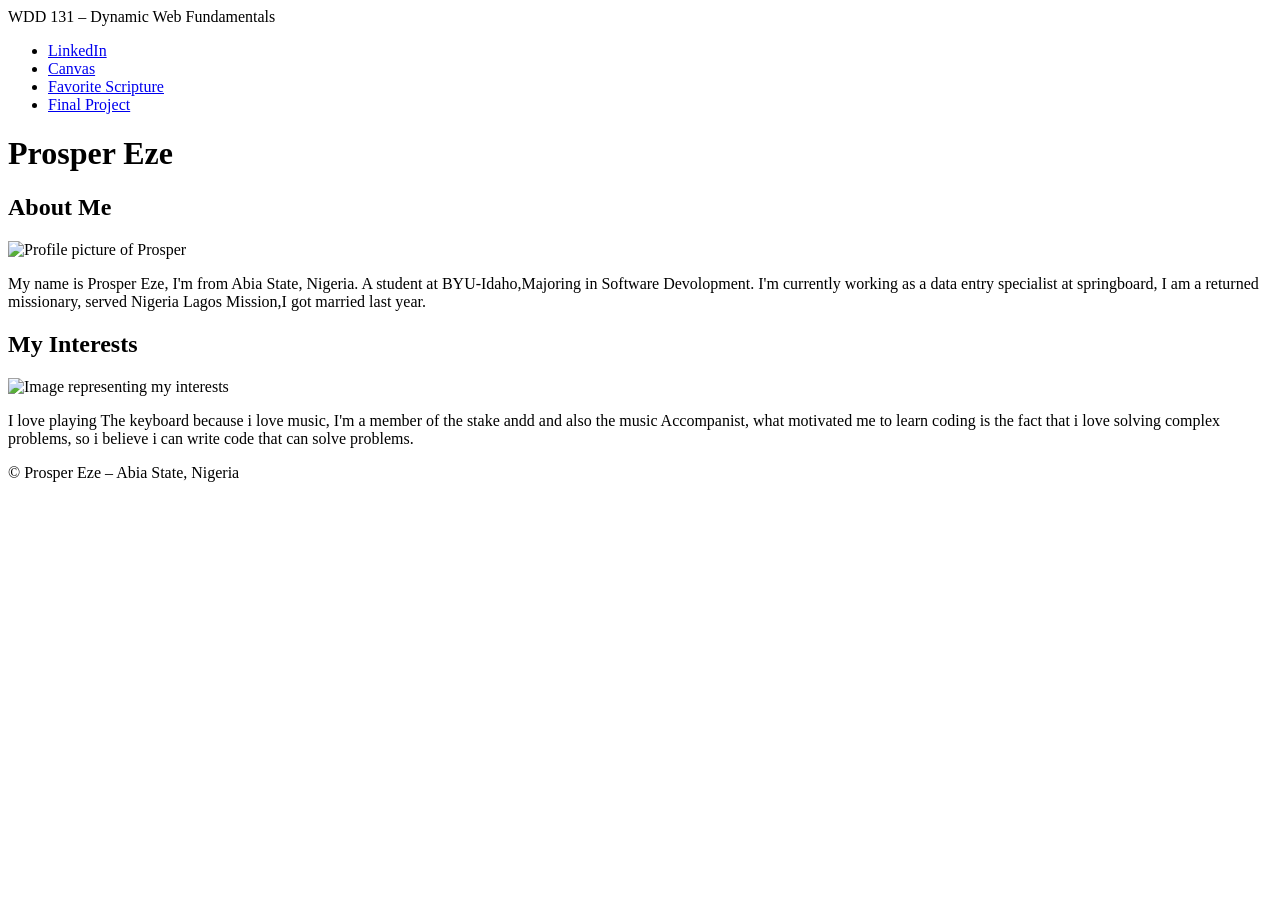
==== index.html @ 7c92c497 "commit changes" ====
<!DOCTYPE html>
<html lang="en">
<head>
  <meta charset="UTF-8">
  <meta name="viewport" content="width=device-width, initial-scale=1.0">
  <title>WDD 131 – Dynamic Web Fundamentals – Prosper Eze</title>
  <meta name="description" content="WDD 131 – Dynamic Web Fundamentals. Prosper. Course projects, assignments, and learning resources for dynamic web development.">
  <meta name="author" content="Prosper">
  <link rel="stylesheet" href="styles/base.css">
  <script src="scripts/getdates.js" defer></script>
</head>
<body>
  <header>
    <span id="course-title">WDD 131 – Dynamic Web Fundamentals</span>
    <nav>
      <ul>
        <li><a href="https://www.linkedin.com/in/prosper-eze-ab623b33a" target="_blank">LinkedIn</a></li>
        <li><a href="https://byupw.instructure.com/" target="_blank">Canvas</a></li>
        <li><a href="https://www.churchofjesuschrist.org/study/scriptures/bofm/1-ne/3?lang=eng&id=p7#p7" target="_blank">Favorite Scripture</a></li>
        <li><a href="final-project/index.html">Final Project</a></li>
      </ul>
    </nav>
  </header>

  <main>
    <h1>Prosper Eze</h1>
    <section class="card">
      <h2>About Me</h2>
      <img src="images/profile.jpeg" alt="Profile picture of Prosper">
      <p>My name is Prosper Eze, I'm from Abia State, Nigeria. A student at BYU-Idaho,Majoring in Software Devolopment. I'm currently working as a data entry specialist at springboard, I am a returned missionary, served Nigeria Lagos Mission,I got married last year. </p>
    </section>
    <section class="card">
      <h2>My Interests</h2>
      <img src="images/hobby.jpg" alt="Image representing my interests">
      <p>I love playing The keyboard because i love music, I'm a member of the stake andd and also the music Accompanist, what motivated me to learn coding is the fact that i love solving complex problems, so i believe i can write code that can solve problems.</p>
    </section>
  </main>

  <footer>
    <p>&copy; <span id="currentyear"></span> Prosper Eze – Abia State, Nigeria</p>
    <p id="lastModified"></p>
  </footer>
</body>
</html>
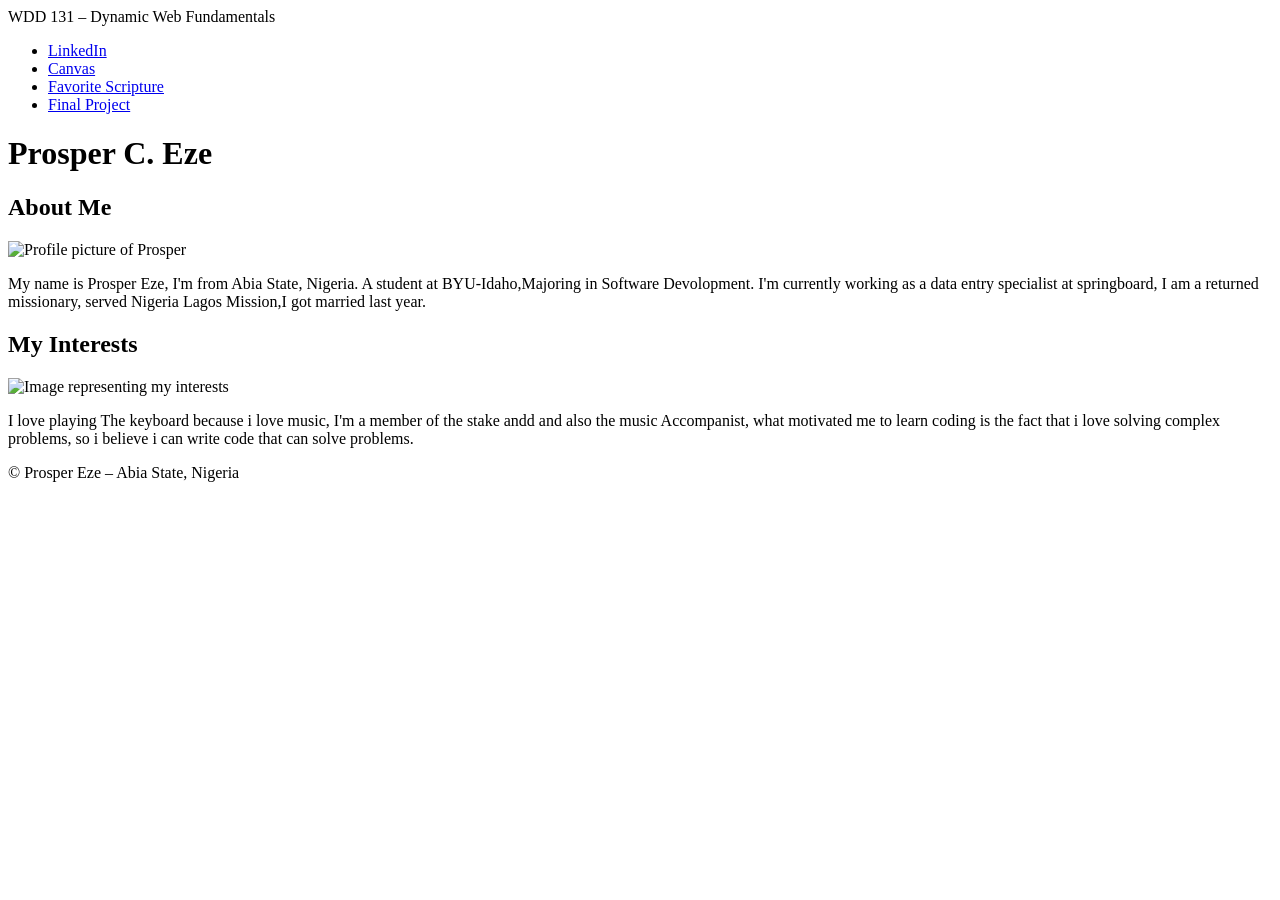
==== commit 9b235953: "new changes" ====
--- a/index.html
+++ b/index.html
@@ -23,15 +23,15 @@
   </header>
 
   <main>
-    <h1>Prosper Eze</h1>
+    <h1>Prosper C. Eze</h1>
     <section class="card">
       <h2>About Me</h2>
-      <img src="images/profile.jpeg" alt="Profile picture of Prosper">
+      <img src="images/Profile.jpg" alt="Profile picture of Prosper">
       <p>My name is Prosper Eze, I'm from Abia State, Nigeria. A student at BYU-Idaho,Majoring in Software Devolopment. I'm currently working as a data entry specialist at springboard, I am a returned missionary, served Nigeria Lagos Mission,I got married last year. </p>
     </section>
     <section class="card">
       <h2>My Interests</h2>
-      <img src="images/hobby.jpg" alt="Image representing my interests">
+      <img src="images/Interests.jpg" alt="Image representing my interests">
       <p>I love playing The keyboard because i love music, I'm a member of the stake andd and also the music Accompanist, what motivated me to learn coding is the fact that i love solving complex problems, so i believe i can write code that can solve problems.</p>
     </section>
   </main>
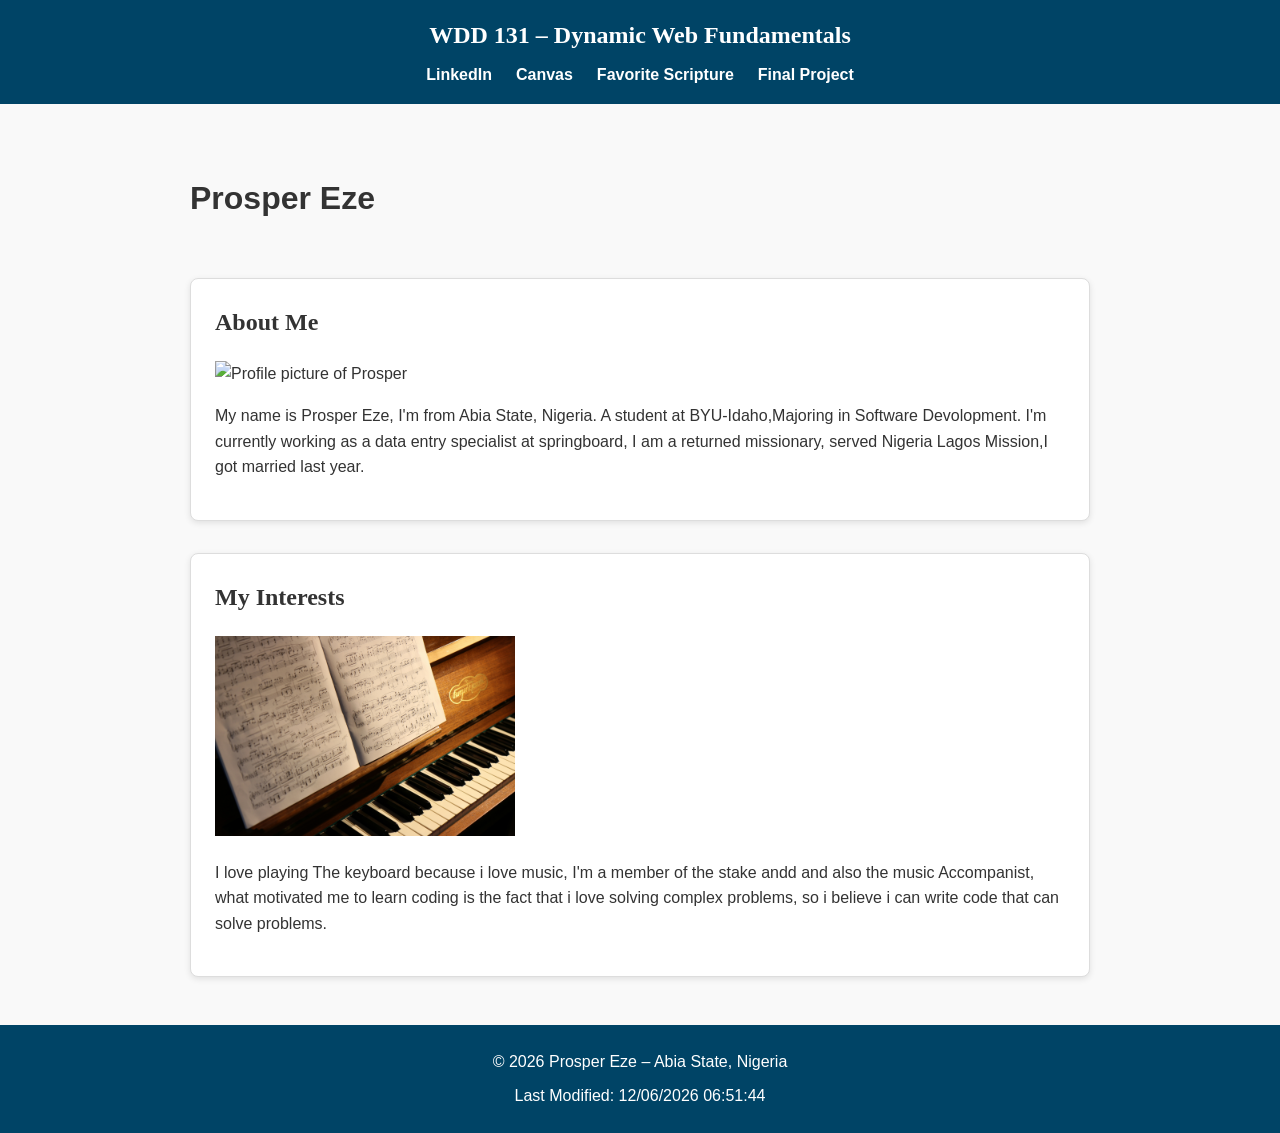
==== commit f9e8f934: "new" ====
--- a/index.html
+++ b/index.html
@@ -23,7 +23,7 @@
   </header>
 
   <main>
-    <h1>Prosper C. Eze</h1>
+    <h1>Prosper Eze</h1>
     <section class="card">
       <h2>About Me</h2>
       <img src="images/Profile.jpg" alt="Profile picture of Prosper">
--- a/styles/base.css
+++ b/styles/base.css
@@ -0,0 +1,94 @@
+/* Import Google Fonts */
+@import url('https://fonts.googleapis.com/css2?family=Roboto:wght@400;700&family=Lora:wght@400;700&display=swap');
+
+/* Global styles */
+body {
+  font-family: 'Roboto', sans-serif;
+  background-color: #f9f9f9;
+  color: #333;
+  margin: 0;
+  padding: 0;
+  line-height: 1.6;
+}
+
+/* Header */
+header {
+  background-color: #004466;
+  color: #fff;
+  padding: 1rem;
+  text-align: center;
+}
+
+header span#course-title {
+  display: block; /* centers easily */
+  font-family: 'Lora', serif;
+  font-size: 1.5rem;
+  font-weight: bold;
+  margin-bottom: 0.5rem;
+}
+
+/* Navigation */
+nav ul {
+  list-style: none;
+  display: flex; /* Flexbox for layout */
+  justify-content: center;
+  gap: 1.5rem;
+  padding: 0;
+  margin: 0;
+}
+
+nav a {
+  color: #fff;
+  text-decoration: none;
+  font-weight: 700;
+  transition: color 0.3s, border-bottom 0.3s;
+}
+
+nav a:hover {
+  color: #ffcc00;
+  border-bottom: 2px solid #ffcc00;
+}
+
+/* Main content */
+main {
+  max-width: 900px;
+  margin: 2rem auto;
+  padding: 1rem;
+}
+
+/* Cards layout with CSS Grid */
+main {
+  display: grid;
+  grid-template-columns: 1fr;
+  gap: 2rem;
+}
+
+.card {
+  background-color: #fff;
+  border: 1px solid #ddd;
+  padding: 1.5rem;
+  border-radius: 8px;
+  box-shadow: 0 2px 6px rgba(0,0,0,0.1);
+}
+
+.card h2 {
+  font-family: 'Lora', serif;
+  margin-top: 0;
+}
+
+.card img {
+  max-width: 300px;
+  height: auto;
+}
+
+/* Footer */
+footer {
+  background-color: #004466;
+  color: #fff;
+  text-align: center;
+  padding: 1rem;
+}
+
+footer p {
+  margin: 0.5rem 0;
+}
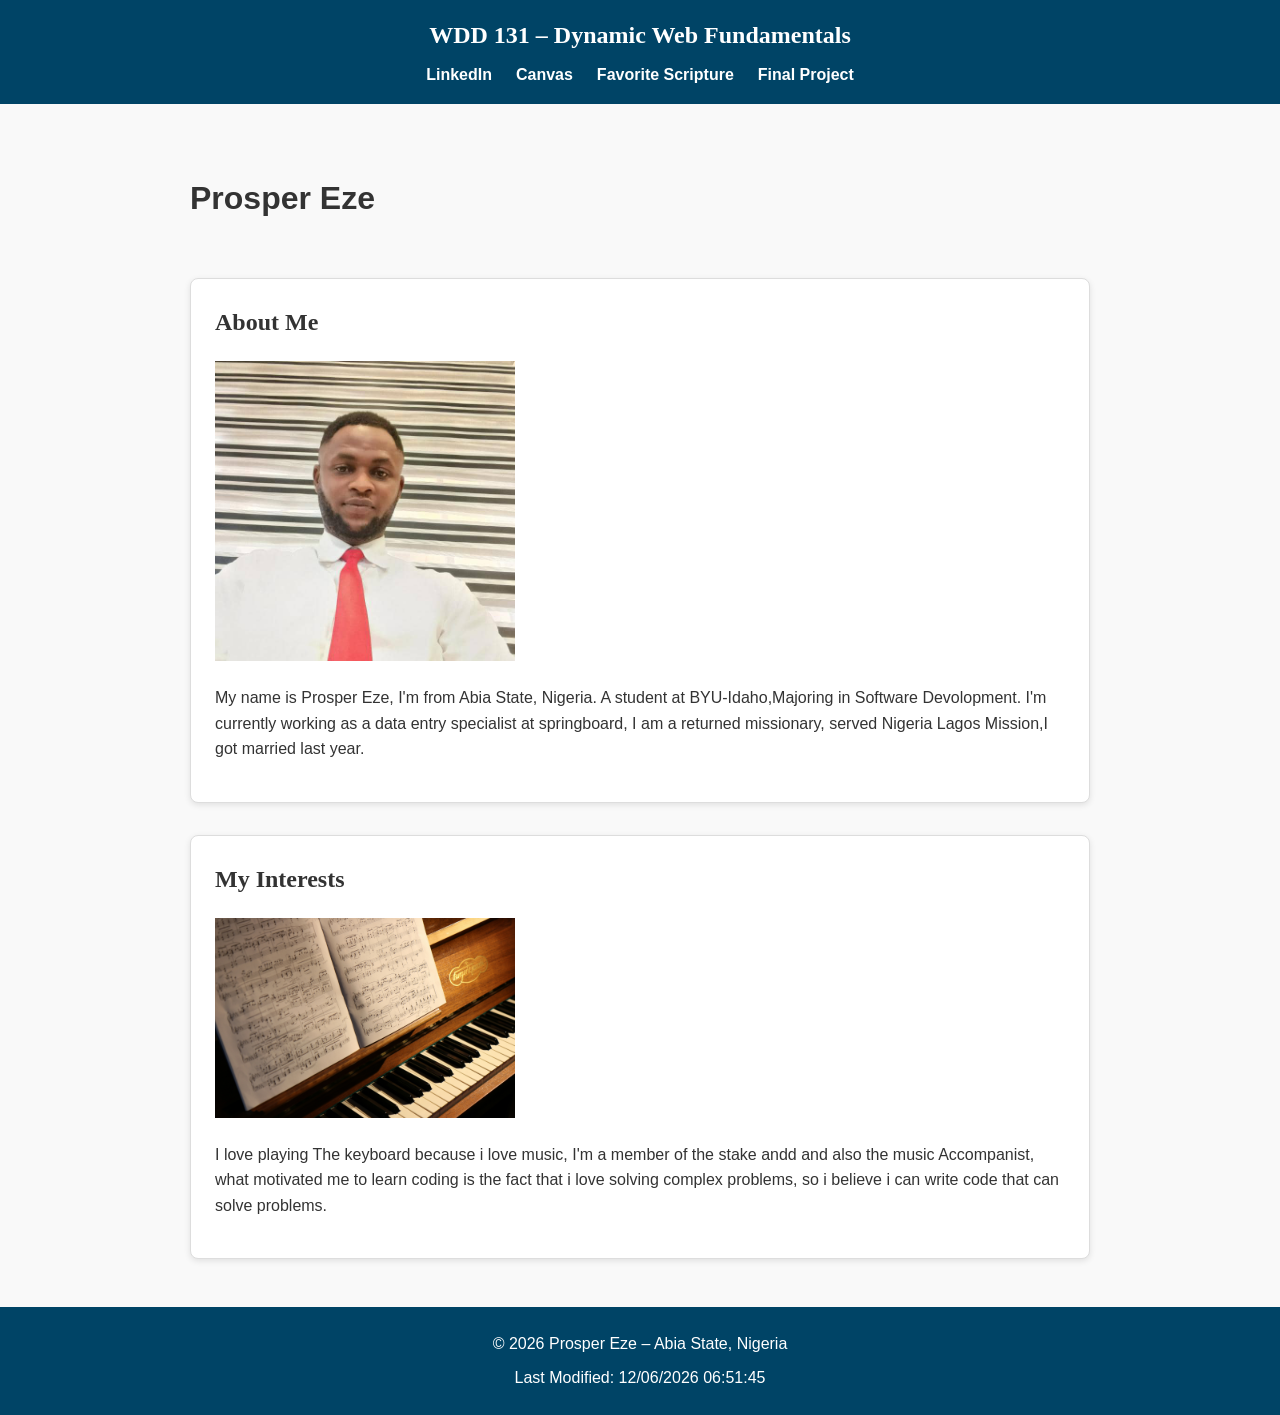
==== commit bb9b7699: "commit" ====
--- a/index.html
+++ b/index.html
@@ -26,7 +26,7 @@
     <h1>Prosper Eze</h1>
     <section class="card">
       <h2>About Me</h2>
-      <img src="images/Profile.jpg" alt="Profile picture of Prosper">
+      <img src="images/profile.jpg" alt="Profile picture of Prosper">
       <p>My name is Prosper Eze, I'm from Abia State, Nigeria. A student at BYU-Idaho,Majoring in Software Devolopment. I'm currently working as a data entry specialist at springboard, I am a returned missionary, served Nigeria Lagos Mission,I got married last year. </p>
     </section>
     <section class="card">
